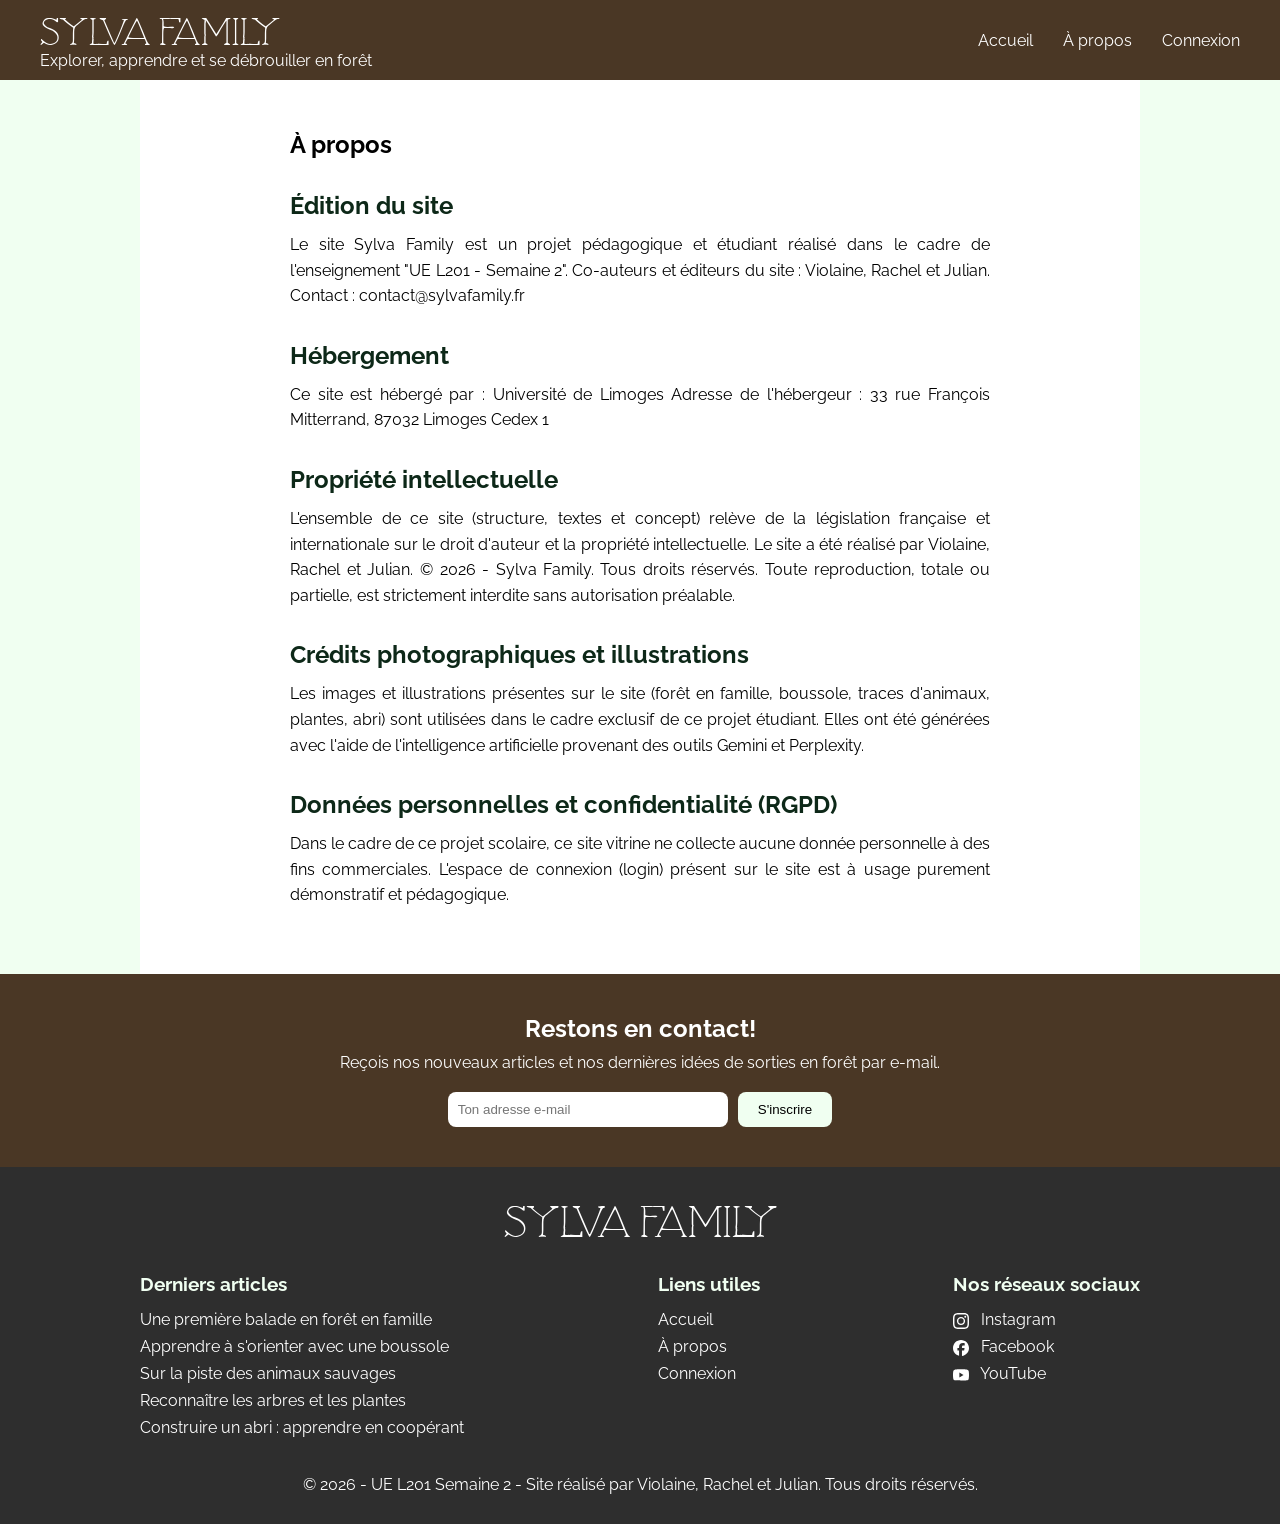
==== about.html @ ac905d44 "Version 1.06 : Version finale du blog" ====
<!DOCTYPE html>
<html lang="fr">
<head>
    <meta charset="UTF-8">
    <meta name="viewport" content="width=device-width, initial-scale=1.0">
    <meta name="description" content="Sylva Family : un blog consacré aux expériences en forêt, à l’orientation et à la découverte du vivant en famille dans le Limousin.">
    <title>Sylva Family — Le blog des explorateurs du vivant</title>
    <link rel="stylesheet" href="css/style.css">
    <link rel="icon" type="image/x-icon" href="img/favicon.ico">
</head>
<body>
    <header class="en-tete-du-site">
        <div class="identite-site">
            <p>
                <a class="titre-du-site" href="index.html">Sylva Family</a>
            </p>

            <p class="sous-titre-du-site">
                Explorer, apprendre et se débrouiller en forêt
            </p>
        </div>
            

            <nav aria-label="Navigation principale">
                <ul class="navigation-principale">
                    <li>
                        <a href="index.html">Accueil</a>
                    </li>
                    <li>
                        <a href="about.html" aria-current="page">À propos</a>
                    </li>
                    <li>
                        <a href="login.html">Connexion</a>
                    </li>
                </ul>
            </nav>
    </header>
    <main>
        <section class="mentions">
            <h1>À propos</h1>          
            <h2>Édition du site</h2>
            <p>Le site Sylva Family est un projet pédagogique et étudiant réalisé dans le cadre de l'enseignement "UE L201 - Semaine 2".
            Co-auteurs et éditeurs du site : Violaine, Rachel et Julian.
            Contact : contact@sylvafamily.fr</p>

            <h2>Hébergement</h2>
            <p>Ce site est hébergé par : Université de Limoges 
            Adresse de l'hébergeur : 33 rue François Mitterrand, 87032 Limoges Cedex 1</p>

            <h2>Propriété intellectuelle</h2>
            <p>L'ensemble de ce site (structure, textes et concept) relève de la législation française et internationale sur le droit d'auteur et la propriété intellectuelle. Le site a été réalisé par Violaine, Rachel et Julian.
            © 2026 - Sylva Family. Tous droits réservés. Toute reproduction, totale ou partielle, est strictement interdite sans autorisation préalable.</p>

            <h2>Crédits photographiques et illustrations</h2>
            <p>Les images et illustrations présentes sur le site (forêt en famille, boussole, traces d'animaux, plantes, abri) sont utilisées dans le cadre exclusif de ce projet étudiant.
            Elles ont été générées avec l'aide de l'intelligence artificielle provenant des outils Gemini et Perplexity.</p>
            <h2>Données personnelles et confidentialité (RGPD)</h2>
            <p>Dans le cadre de ce projet scolaire, ce site vitrine ne collecte aucune donnée personnelle à des fins commerciales. L'espace de connexion (login) présent sur le site est à usage purement démonstratif et pédagogique.</p>
        </section>
    </main>
    <section class="newsletter">
        <h2>Restons en contact!</h2>
        <p>Reçois nos nouveaux articles et nos dernières idées de sorties en forêt par e-mail.</p>

        <form class="formulaire-newsletter" action="#" method="POST">
            <input type="email" name="email" placeholder="Ton adresse e-mail" aria-label="Adresse
e-mail" required>
            <button type="submit">S'inscrire</button>
        </form>
    </section>
    <footer>
         <p class="nom-site-footer">Sylva Family</p>

         <div class="colonnes-footer">

             <div class="colonne-footer">
                 <h3>Derniers articles</h3>
                 <ul>
                     <li><a href="index.html#article1">Une première balade en forêt en famille</a></li>
                     <li><a href="index.html#article2">Apprendre à s'orienter avec une boussole</a></li>
                     <li><a href="index.html#article3">Sur la piste des animaux sauvages</a></li>
                     <li><a href="index.html#article4">Reconnaître les arbres et les plantes</a></li>
                     <li><a href="index.html#article5">Construire un abri : apprendre en coopérant</a></li>
                 </ul>
             </div>

             <div class="colonne-footer">
                 <h3>Liens utiles</h3>
                 <ul>
                     <li><a href="index.html">Accueil</a></li>
                     <li><a href="about.html">À propos</a></li>
                     <li><a href="login.html">Connexion</a></li>
                 </ul>
             </div>

            <div class="colonne-footer">
                <h3>Nos réseaux sociaux</h3>
                <ul>
                    <li><a href="https://instagram.com" target="_blank"><img class="logo-social" src="img/instagram.svg" alt="Logo Instagram">
                    Instagram</a></li>
                    <li><a href="https://facebook.com" target="_blank"><img class="logo-social" src="img/facebook.svg" alt="Logo Facebook">
                    Facebook</a></li>
                    <li><a href="https://youtube.com" target="_blank"><img class="logo-social" src="img/youtube.svg" alt="Logo YouTube">
                    YouTube</a></li>
                </ul>
            </div>

         </div>

         <p class="copyright-footer">© 2026 - UE L201 Semaine 2 - Site réalisé par Violaine,
   Rachel et Julian. Tous droits réservés.</p>
    </footer>
</body>
</html>
---- css/style.css ----
@font-face {
    font-family: 'Raleway';
    src: url("../font/Raleway/Raleway-VariableFont_wght.ttf") format("truetype");
    font-weight: 100 900;
    font-style: normal;
}

@font-face {
    font-family: 'Raleway';
    src: url("../font/Raleway/Raleway-Italic-VariableFont_wght.ttf") format("truetype");
    font-weight: 100 900;
    font-style: italic;
}

@font-face{
    font-family: 'LoveNature';
    src: url("../font/love_nature/Love\ Nature.ttf") format("truetype");
    font-style: normal;
}


/* mettre à zéro les conteneurs */
*,
*::before,
*::after {
    margin: 0;
    padding: 0;
    box-sizing: border-box;
}

/* body */


body {
    background-color: #F0FFF1;
    font-family: "Raleway", Arial, sans-serif;
    text-align: justify;
    
}

/* Header */


body > header{
    background-color: #4a3725; 
    color: white;
    padding: 10px 40px; 
    display: flex;
    justify-content: space-between;
    align-items: center;

}

body > header ul {
    display: flex;
    gap: 30px;
    list-style-type: none; /* enlève le style "liste à puce" */
    margin: 0;
    padding: 0; 

}

.titre-du-site {
    font-family: 'LoveNature', system-ui; /* Font du "logo" du site */
    font-size: 28px;
    margin: 0; 
}

body > header a{
    color: white; 
    text-decoration: none; /* enlève le style par défaut des liens */
}


/* Main */


/* Accueil : pas de bloc blanc, on laisse le fond vert du body apparaître */
.conteneur {
    background-color: transparent;
}

main {
    max-width: 1000px; /*contenu de la page ne dépassera pas 1000 px de large*/
    margin: 0 auto; /*pas de marge en haut ni en bas ; marges gauches et droites se partagent l'espace restant donc centre bloc*/
    padding: 50px 20px;  /*ajout un peu de marges intérieures */
    background-color: white;
}

/* Hero : le texte d'introduction à gauche, une image à droite */
.introduction {
    display: flex;
    align-items: center; /* texte et image centrés verticalement */
    flex-wrap: wrap; /* sur petit écran, l'image passe sous le texte */
    gap: 40px;
    margin-bottom: 2rem; /* espace avant la grille d'articles */
}

.texte-introduction {
    flex: 1; /* le texte prend l'espace restant */
    min-width: 250px; /* évite une colonne de texte trop étroite */
}

.introduction img {
    width: 40%; /* l'image prend un peu moins de la moitié de la largeur */
    height: 200px; /* hauteur fixe, quelle que soit la forme de l'image */
    object-fit: cover; /* l'image remplit le cadre sans être déformée */
    border-radius: 12px; /* mêmes coins arrondis que les cartes articles */
}

#titre-introduction {
    color:#0D2818;
    font-style: normal;
    font-weight: 900;
    text-align: left;
    margin-bottom: 1rem;
    font-size: 44px;

}

.introduction p{
    text-align: left;
    line-height: 1.6;
    text-wrap: balance;
    font-style: normal;
    font-weight: 600;
}

/* Articles */

.articles {
    display: grid;
    grid-template-columns: 1fr 1fr;
    gap: 2rem;
    margin-bottom: 3rem;
}

.titre-section {
    color:#0D2818;
    margin: 2rem 0 1.5rem; /*2rem=haut ; 0=gauche+droite ; 1.5rem=bas*/
    grid-column: 1 / -1; /*Titre s'étire de la 1ère à la dernière ligne*/
}

.carte-article {
    background-color: #E8FCCF;
    border-radius: 12px;
    overflow: hidden; /*Dépassement du coin de l'image est masqué*/
}

.carte-article img {
    display: block;
    width: 100%;
    height: auto;
    object-fit: cover;
}

.contenu-article {
    padding: 1.5rem;
}

.date-article {
    font-style: italic;
    font-weight: 200;
    margin-bottom: 0.5rem;
}

.contenu-article h3 {
    color:#0D2818;
    margin-bottom: 0.75rem;
}

.contenu-article p {
    line-height: 1.6;
    text-align: left justify;
}

/* Connexion */

.connexion {
    max-width: 400px;        /* une colonne étroite */
    margin: 40px auto;       /* centrée, avec de l'air au-dessus */
    padding: 80px;
    background-color: white;
    border-radius: 12px;
}

.page-connexion {
    background-color: transparent; /* pas de bloc blanc, on laisse le vert du body apparaître */
}

.connexion input {
    display: block;          /* chaque champ passe sous son label */
    width: 100%;
    margin-bottom: 15px;
    padding: 8px;
}

.connexion button {
    width: 100%;
    padding: 10px;
    background-color: #E8FCCF; /* le vert clair des cartes articles */
    color: black;
    border: none;
    border-radius: 8px;
}

/* A propos */

     .mentions {
         max-width: 700px;
         margin: 0 auto;
         
     }

     .mentions h2 {
        margin: 2rem 0 0.75rem;  /* 32px au-dessus, 12px en dessous */
         color: #0D2818;
     }

        .mentions p {
         margin-bottom: 1rem;     /* espace entre les paragraphes */
         line-height: 1.6;
     }



/* Newsletter */

.newsletter {
    background-color: #4a3725; /* même marron que le header */
    color: white;
    text-align: center;
    padding: 40px 20px;
}

.newsletter h2 {
    margin-bottom: 10px; /* espace sous le titre */
}

.newsletter p {
    margin-bottom: 20px; /* espace sous la phrase d'accroche */
}

/* Le champ + le bouton, côte à côte et centrés */
.formulaire-newsletter {
    display: flex;
    justify-content: center;
    gap: 10px;
    flex-wrap: wrap; /* sur petit écran, le bouton passe sous le champ */
}

.formulaire-newsletter input {
    width: 280px;
    padding: 10px;
    border: none;
    border-radius: 8px; /* mêmes coins arrondis que le bouton de connexion */
}

.formulaire-newsletter button {
    padding: 10px 20px;
    background-color: #F0FFF1; 
    color: rgb(0, 0, 0);
    border: none;
    border-radius: 8px;
    cursor: pointer; /* curseur "main" au survol du bouton */
}


/* Footer */


footer {
    background-color: #2e2e2e; 
    color: white;
    text-align: center;  /* le nom du site et le copyright centrés */
    padding: 30px; 
}

footer a {
    color: white;
    text-decoration: none; /* enleve le soulignement par defaut des liens */
}

.nom-site-footer {
    font-family: 'LoveNature', system-ui;
    font-size: 32px;
    margin-bottom: 30px; /* espace entre le nom et les colonnes */
}

.colonnes-footer {
    max-width: 1000px; 
    margin: 0 auto; /* centre le bloc de colonnes dans le footer */
    display: flex; /* met les colonnes à l'horizontal */
    justify-content: space-between; /* répartit l'espace vide entre les colonnes */
    gap: 40px;
    flex-wrap: wrap; /* sur petit écran les colonnes passent à la ligne */
}

.colonne-footer{
    text-align: left;
}

.colonne-footer ul {
    list-style-type: none; /* enlève les puces */
}

.colonne-footer li {
    margin-bottom: 8px; /* espace entre les liens */
}
.colonne-footer h3 {
    margin-bottom: 15px;
    color: #F0FFF1;
}

.logo-social {
    width: 16px;
    margin-right: 8px;
    vertical-align: middle; /* aligne l'icône avec le texte */
}

.copyright-footer {
    margin-top: 30px;
}
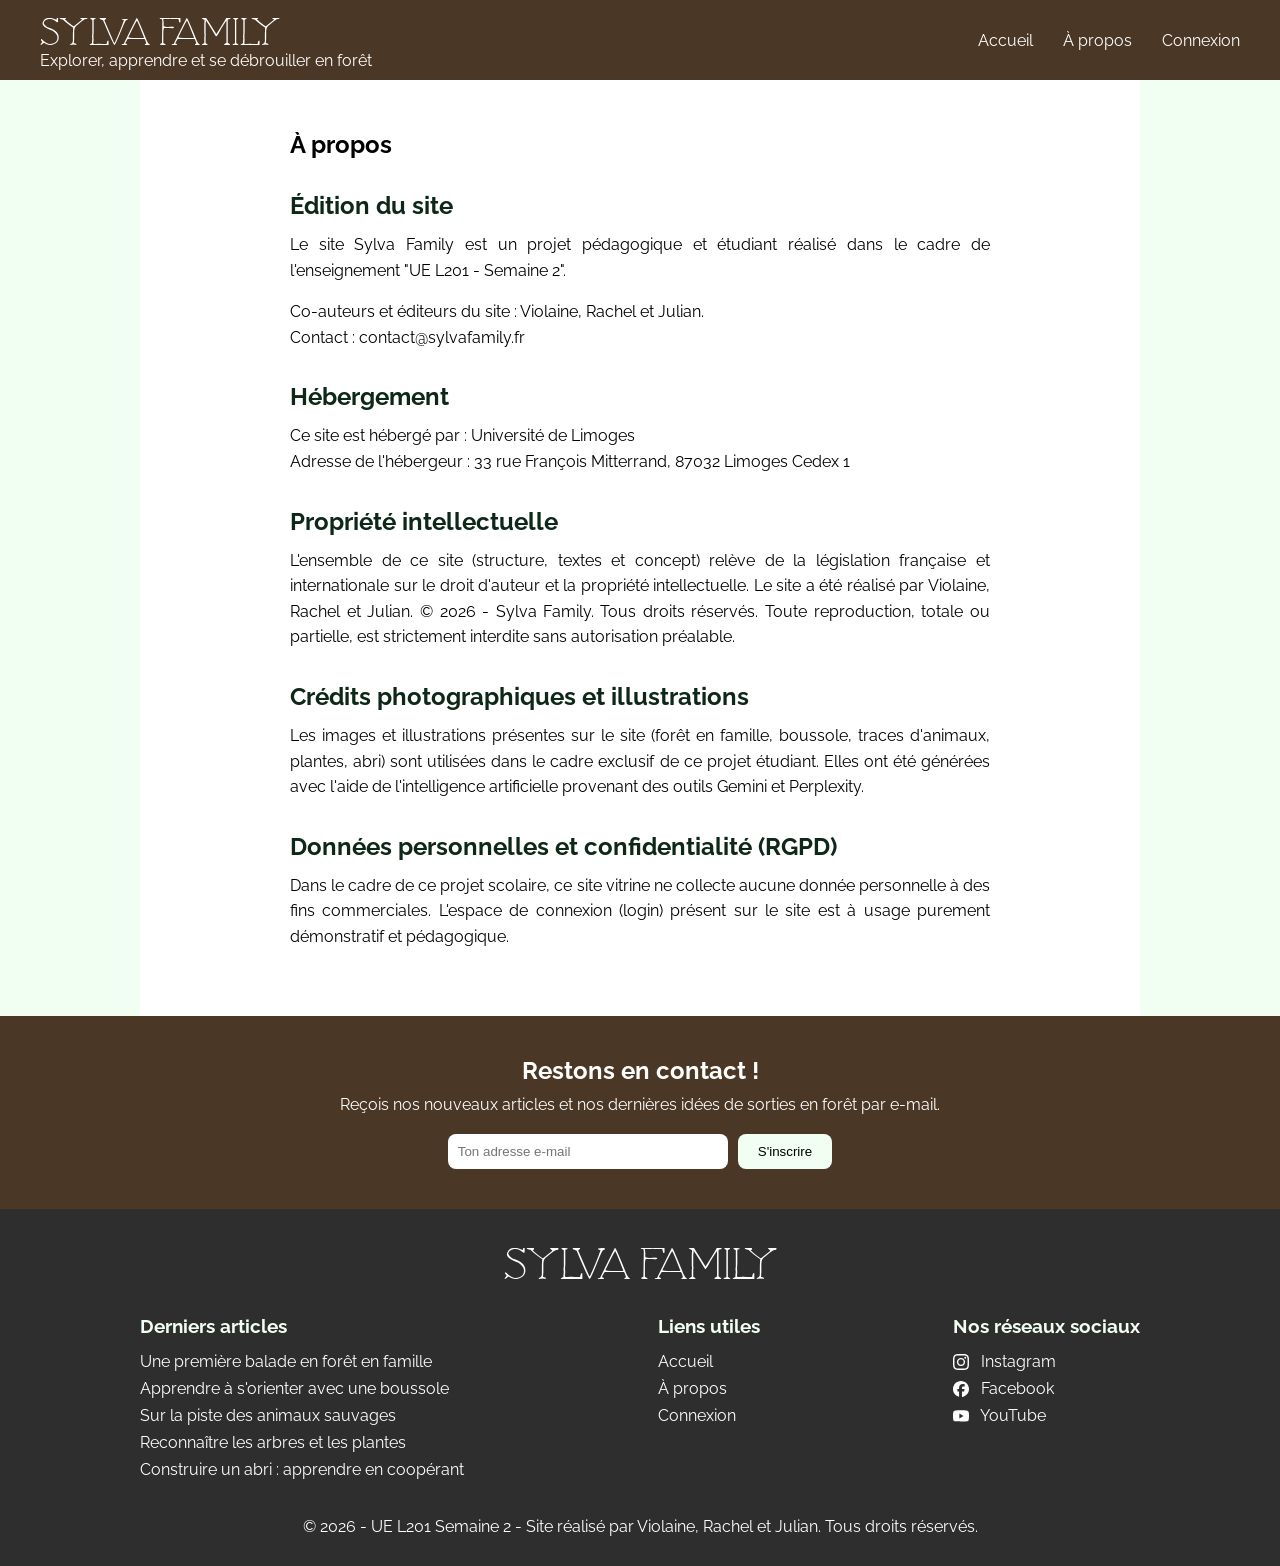
==== commit 49e6906d: "V2 (envoyé pour évaluation) Changement important sur les catégories de plusieurs couleurs sur la hom" ====
--- a/about.html
+++ b/about.html
@@ -3,8 +3,8 @@
 <head>
     <meta charset="UTF-8">
     <meta name="viewport" content="width=device-width, initial-scale=1.0">
-    <meta name="description" content="Sylva Family : un blog consacré aux expériences en forêt, à l’orientation et à la découverte du vivant en famille dans le Limousin.">
-    <title>Sylva Family — Le blog des explorateurs du vivant</title>
+    <meta name="description" content="Mentions légales de Sylva Family : édition du site, hébergement, propriété intellectuelle et protection des données.">
+    <title>À propos - Sylva Family</title>
     <link rel="stylesheet" href="css/style.css">
     <link rel="icon" type="image/x-icon" href="img/favicon.ico">
 </head>
@@ -14,101 +14,124 @@
             <p>
                 <a class="titre-du-site" href="index.html">Sylva Family</a>
             </p>
-
-            <p class="sous-titre-du-site">
-                Explorer, apprendre et se débrouiller en forêt
+            <p class="sous-titre-du-site">Explorer, apprendre et se débrouiller en forêt</p>
+        </div>
+        <nav aria-label="Navigation principale">
+            <ul class="navigation-principale">
+                <li>
+                    <a href="index.html">Accueil</a>
+                </li>
+                <li>
+                    <a href="about.html" aria-current="page">À propos</a>
+                </li>
+                <li>
+                    <a href="login.html">Connexion</a>
+                </li>
+            </ul>
+        </nav>
+    </header>
+    <main>
+        <section class="mentions">
+            <h1>À propos</h1>
+            <h2>Édition du site</h2>
+            <p>
+                Le site Sylva Family est un projet pédagogique et étudiant réalisé dans le cadre de l'enseignement "UE L201 - Semaine 2".
             </p>
-        </div>
-            
-
-            <nav aria-label="Navigation principale">
-                <ul class="navigation-principale">
+            <p>
+                Co-auteurs et éditeurs du site : Violaine, Rachel et Julian.<br>
+                Contact : contact@sylvafamily.fr
+            </p>
+            <h2>Hébergement</h2>
+            <p>
+                Ce site est hébergé par : Université de Limoges<br>
+                Adresse de l'hébergeur : 33 rue François Mitterrand, 87032 Limoges Cedex 1
+            </p>
+            <h2>Propriété intellectuelle</h2>
+            <p>
+                L'ensemble de ce site (structure, textes et concept) relève de la législation française et internationale sur le droit d'auteur et la propriété intellectuelle. Le site a été réalisé par Violaine, Rachel et Julian. © 2026 - Sylva Family. Tous droits réservés. Toute reproduction, totale ou partielle, est strictement interdite sans autorisation préalable.
+            </p>
+            <h2>Crédits photographiques et illustrations</h2>
+            <p>
+                Les images et illustrations présentes sur le site (forêt en famille, boussole, traces d'animaux, plantes, abri) sont utilisées dans le cadre exclusif de ce projet étudiant. Elles ont été générées avec l'aide de l'intelligence artificielle provenant des outils Gemini et Perplexity.
+            </p>
+            <h2>Données personnelles et confidentialité (RGPD)</h2>
+            <p>
+                Dans le cadre de ce projet scolaire, ce site vitrine ne collecte aucune donnée personnelle à des fins commerciales. L'espace de connexion (login) présent sur le site est à usage purement démonstratif et pédagogique.
+            </p>
+        </section>
+    </main>
+    <section class="newsletter">
+        <h2>Restons en contact !</h2>
+        <p>Reçois nos nouveaux articles et nos dernières idées de sorties en forêt par e-mail.</p>
+        <form class="formulaire-newsletter" action="#" method="POST">
+            <input type="email" name="email" placeholder="Ton adresse e-mail" aria-label="Adresse e-mail" required>
+            <button type="submit">S'inscrire</button>
+        </form>
+    </section>
+    <footer>
+        <p class="nom-site-footer">Sylva Family</p>
+        <div class="colonnes-footer">
+            <div class="colonne-footer">
+                <h3>Derniers articles</h3>
+                <ul>
+                    <li>
+                        <a href="index.html#article1">Une première balade en forêt en famille</a>
+                    </li>
+                    <li>
+                        <a href="index.html#article2">Apprendre à s'orienter avec une boussole</a>
+                    </li>
+                    <li>
+                        <a href="index.html#article3">Sur la piste des animaux sauvages</a>
+                    </li>
+                    <li>
+                        <a href="index.html#article4">Reconnaître les arbres et les plantes</a>
+                    </li>
+                    <li>
+                        <a href="index.html#article5">Construire un abri : apprendre en coopérant</a>
+                    </li>
+                </ul>
+            </div>
+            <div class="colonne-footer">
+                <h3>Liens utiles</h3>
+                <ul>
                     <li>
                         <a href="index.html">Accueil</a>
                     </li>
                     <li>
-                        <a href="about.html" aria-current="page">À propos</a>
+                        <a href="about.html">À propos</a>
                     </li>
                     <li>
                         <a href="login.html">Connexion</a>
                     </li>
                 </ul>
-            </nav>
-    </header>
-    <main>
-        <section class="mentions">
-            <h1>À propos</h1>          
-            <h2>Édition du site</h2>
-            <p>Le site Sylva Family est un projet pédagogique et étudiant réalisé dans le cadre de l'enseignement "UE L201 - Semaine 2".
-            Co-auteurs et éditeurs du site : Violaine, Rachel et Julian.
-            Contact : contact@sylvafamily.fr</p>
-
-            <h2>Hébergement</h2>
-            <p>Ce site est hébergé par : Université de Limoges 
-            Adresse de l'hébergeur : 33 rue François Mitterrand, 87032 Limoges Cedex 1</p>
-
-            <h2>Propriété intellectuelle</h2>
-            <p>L'ensemble de ce site (structure, textes et concept) relève de la législation française et internationale sur le droit d'auteur et la propriété intellectuelle. Le site a été réalisé par Violaine, Rachel et Julian.
-            © 2026 - Sylva Family. Tous droits réservés. Toute reproduction, totale ou partielle, est strictement interdite sans autorisation préalable.</p>
-
-            <h2>Crédits photographiques et illustrations</h2>
-            <p>Les images et illustrations présentes sur le site (forêt en famille, boussole, traces d'animaux, plantes, abri) sont utilisées dans le cadre exclusif de ce projet étudiant.
-            Elles ont été générées avec l'aide de l'intelligence artificielle provenant des outils Gemini et Perplexity.</p>
-            <h2>Données personnelles et confidentialité (RGPD)</h2>
-            <p>Dans le cadre de ce projet scolaire, ce site vitrine ne collecte aucune donnée personnelle à des fins commerciales. L'espace de connexion (login) présent sur le site est à usage purement démonstratif et pédagogique.</p>
-        </section>
-    </main>
-    <section class="newsletter">
-        <h2>Restons en contact!</h2>
-        <p>Reçois nos nouveaux articles et nos dernières idées de sorties en forêt par e-mail.</p>
-
-        <form class="formulaire-newsletter" action="#" method="POST">
-            <input type="email" name="email" placeholder="Ton adresse e-mail" aria-label="Adresse
-e-mail" required>
-            <button type="submit">S'inscrire</button>
-        </form>
-    </section>
-    <footer>
-         <p class="nom-site-footer">Sylva Family</p>
-
-         <div class="colonnes-footer">
-
-             <div class="colonne-footer">
-                 <h3>Derniers articles</h3>
-                 <ul>
-                     <li><a href="index.html#article1">Une première balade en forêt en famille</a></li>
-                     <li><a href="index.html#article2">Apprendre à s'orienter avec une boussole</a></li>
-                     <li><a href="index.html#article3">Sur la piste des animaux sauvages</a></li>
-                     <li><a href="index.html#article4">Reconnaître les arbres et les plantes</a></li>
-                     <li><a href="index.html#article5">Construire un abri : apprendre en coopérant</a></li>
-                 </ul>
-             </div>
-
-             <div class="colonne-footer">
-                 <h3>Liens utiles</h3>
-                 <ul>
-                     <li><a href="index.html">Accueil</a></li>
-                     <li><a href="about.html">À propos</a></li>
-                     <li><a href="login.html">Connexion</a></li>
-                 </ul>
-             </div>
-
+            </div>
             <div class="colonne-footer">
                 <h3>Nos réseaux sociaux</h3>
                 <ul>
-                    <li><a href="https://instagram.com" target="_blank"><img class="logo-social" src="img/instagram.svg" alt="Logo Instagram">
-                    Instagram</a></li>
-                    <li><a href="https://facebook.com" target="_blank"><img class="logo-social" src="img/facebook.svg" alt="Logo Facebook">
-                    Facebook</a></li>
-                    <li><a href="https://youtube.com" target="_blank"><img class="logo-social" src="img/youtube.svg" alt="Logo YouTube">
-                    YouTube</a></li>
+                    <li>
+                        <a href="https://instagram.com" target="_blank">
+                            <img class="logo-social" src="img/instagram.svg" alt="Logo Instagram">
+                            Instagram
+                        </a>
+                    </li>
+                    <li>
+                        <a href="https://facebook.com" target="_blank">
+                            <img class="logo-social" src="img/facebook.svg" alt="Logo Facebook">
+                            Facebook
+                        </a>
+                    </li>
+                    <li>
+                        <a href="https://youtube.com" target="_blank">
+                            <img class="logo-social" src="img/youtube.svg" alt="Logo YouTube">
+                            YouTube
+                        </a>
+                    </li>
                 </ul>
             </div>
-
-         </div>
-
-         <p class="copyright-footer">© 2026 - UE L201 Semaine 2 - Site réalisé par Violaine,
-   Rachel et Julian. Tous droits réservés.</p>
+        </div>
+        <p class="copyright-footer">
+            © 2026 - UE L201 Semaine 2 - Site réalisé par Violaine, Rachel et Julian. Tous droits réservés.
+        </p>
     </footer>
 </body>
 </html>
--- a/css/style.css
+++ b/css/style.css
@@ -1,3 +1,4 @@
+/* fonts */
 
 @font-face {
     font-family: 'Raleway';
@@ -13,14 +14,14 @@
     font-style: italic;
 }
 
-@font-face{
+@font-face {
     font-family: 'LoveNature';
     src: url("../font/love_nature/Love\ Nature.ttf") format("truetype");
     font-style: normal;
 }
 
-
 /* mettre à zéro les conteneurs */
+
 *,
 *::before,
 *::after {
@@ -31,25 +32,21 @@
 
 /* body */
 
-
 body {
     background-color: #F0FFF1;
     font-family: "Raleway", Arial, sans-serif;
     text-align: justify;
-    
 }
 
 /* Header */
 
-
-body > header{
+body > header {
     background-color: #4a3725; 
     color: white;
-    padding: 10px 40px; 
+    padding: 10px 40px;
     display: flex;
     justify-content: space-between;
     align-items: center;
-
 }
 
 body > header ul {
@@ -58,7 +55,6 @@
     list-style-type: none; /* enlève le style "liste à puce" */
     margin: 0;
     padding: 0; 
-
 }
 
 .titre-du-site {
@@ -67,14 +63,12 @@
     margin: 0; 
 }
 
-body > header a{
+body > header a {
     color: white; 
     text-decoration: none; /* enlève le style par défaut des liens */
 }
 
-
 /* Main */
-
 
 /* Accueil : pas de bloc blanc, on laisse le fond vert du body apparaître */
 .conteneur {
@@ -116,10 +110,9 @@
     text-align: left;
     margin-bottom: 1rem;
     font-size: 44px;
-
-}
-
-.introduction p{
+}
+
+.introduction p {
     text-align: left;
     line-height: 1.6;
     text-wrap: balance;
@@ -172,7 +165,18 @@
 
 .contenu-article p {
     line-height: 1.6;
-    text-align: left justify;
+}
+
+.theme-balades .carte-article {
+    background-color: #E8FCCF;
+}
+
+.theme-faune .carte-article {
+    background-color: #F7F0C8;
+}
+
+.theme-connaitre .carte-article {
+    background-color: #C9E4C5;
 }
 
 /* Connexion */
@@ -207,23 +211,20 @@
 
 /* A propos */
 
-     .mentions {
-         max-width: 700px;
-         margin: 0 auto;
-         
-     }
-
-     .mentions h2 {
-        margin: 2rem 0 0.75rem;  /* 32px au-dessus, 12px en dessous */
-         color: #0D2818;
-     }
-
-        .mentions p {
-         margin-bottom: 1rem;     /* espace entre les paragraphes */
-         line-height: 1.6;
-     }
-
-
+.mentions {
+    max-width: 700px;
+    margin: 0 auto;
+}
+
+.mentions h2 {
+    margin: 2rem 0 0.75rem;  /* 32px au-dessus, 12px en dessous */
+    color: #0D2818;
+}
+
+.mentions p {
+    margin-bottom: 1rem;     /* espace entre les paragraphes */
+    line-height: 1.6;
+}
 
 /* Newsletter */
 
@@ -260,15 +261,13 @@
 .formulaire-newsletter button {
     padding: 10px 20px;
     background-color: #F0FFF1; 
-    color: rgb(0, 0, 0);
+    color: #000000;
     border: none;
     border-radius: 8px;
     cursor: pointer; /* curseur "main" au survol du bouton */
 }
 
-
 /* Footer */
-
 
 footer {
     background-color: #2e2e2e; 
@@ -297,7 +296,7 @@
     flex-wrap: wrap; /* sur petit écran les colonnes passent à la ligne */
 }
 
-.colonne-footer{
+.colonne-footer {
     text-align: left;
 }
 
@@ -308,6 +307,7 @@
 .colonne-footer li {
     margin-bottom: 8px; /* espace entre les liens */
 }
+
 .colonne-footer h3 {
     margin-bottom: 15px;
     color: #F0FFF1;
